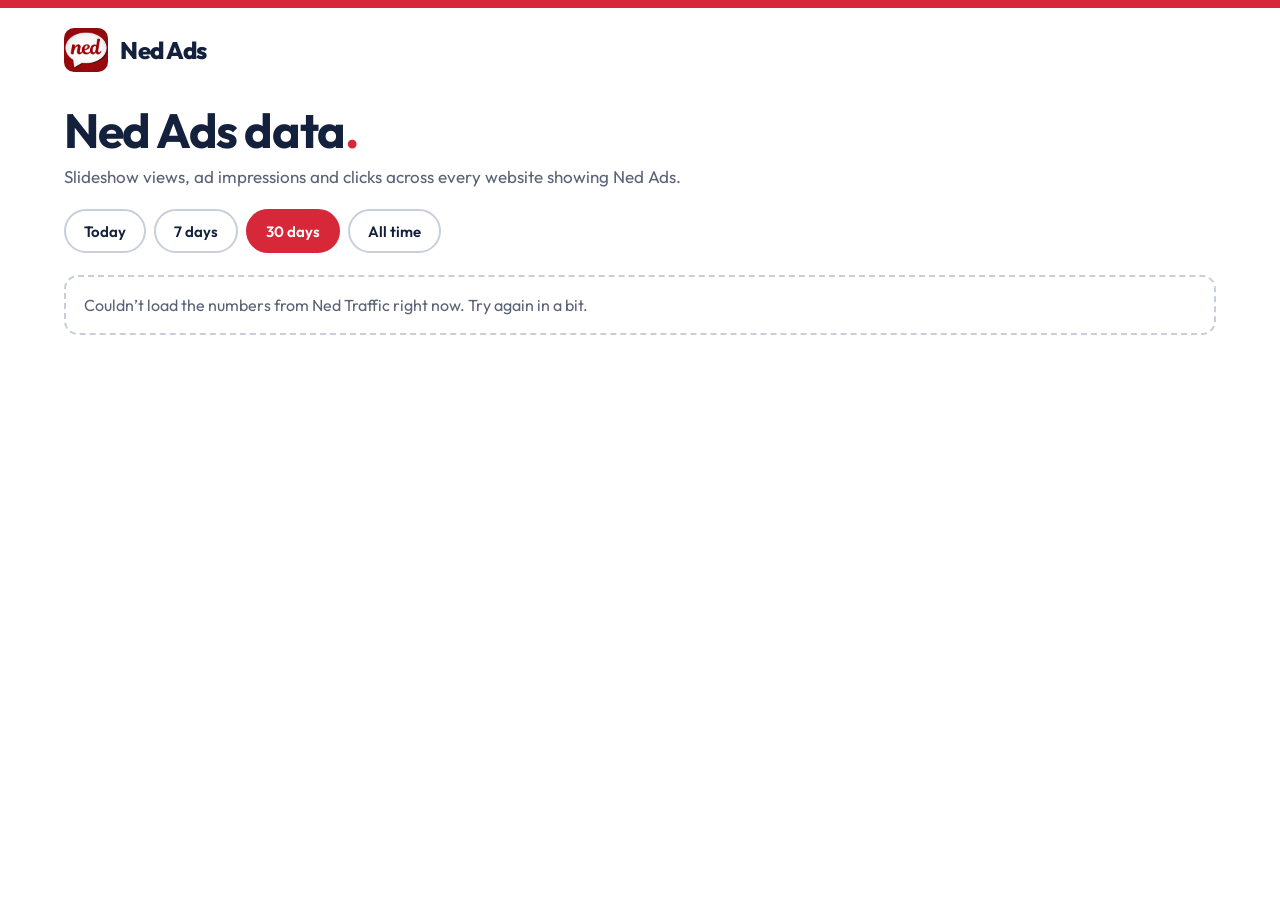
==== data/index.html @ faa48b7e "Add public Ned Ads data page at /data Reads clicks, impressions and slideshow views from Ned Traffic" ====
<!doctype html>
<html lang="en">
<head>
<meta charset="utf-8">
<meta name="viewport" content="width=device-width, initial-scale=1">
<title>Ned Ads – Data</title>
<meta name="robots" content="noindex, nofollow">
<meta name="theme-color" content="#D62839">
<link rel="icon" href="../favicon-32.png" type="image/png" sizes="32x32">
<link rel="apple-touch-icon" href="../apple-touch-icon.png">
<link rel="preconnect" href="https://fonts.googleapis.com">
<link rel="preconnect" href="https://fonts.gstatic.com" crossorigin>
<link rel="stylesheet" href="https://fonts.googleapis.com/css2?family=Outfit:wght@400;500;600;700;800&display=swap">
<link rel="stylesheet" href="../style.css?v=3">
<style>
  h1 { font-size: clamp(32px, 6vw, 48px); letter-spacing: -0.03em; margin: 8px 0 6px; }
  .intro { color: var(--muted); font-size: 17px; margin: 0 0 22px; }
  .ranges { display: flex; flex-wrap: wrap; gap: 8px; margin-bottom: 22px; }
  .chip[aria-pressed="true"] { background: var(--red); border-color: var(--red); color: #fff; }
  .tiles { display: grid; grid-template-columns: repeat(auto-fit, minmax(160px, 1fr)); gap: 14px; margin-bottom: 30px; }
  .tile { border: 2px solid var(--ink); border-radius: 16px; padding: 16px 18px; background: #fff; box-shadow: 5px 5px 0 var(--yellow); }
  .tile .label { font-size: 14px; font-weight: 600; color: var(--muted); }
  .tile .num { font-size: 32px; font-weight: 800; letter-spacing: -0.02em; margin-top: 4px; font-variant-numeric: tabular-nums; }
  h2 { font-size: 22px; margin: 28px 0 10px; }
  .table-wrap { overflow-x: auto; border: 2px solid var(--line); border-radius: 14px; }
  table { width: 100%; border-collapse: collapse; font-size: 15px; }
  th, td { padding: 11px 14px; text-align: right; white-space: nowrap; border-bottom: 1px solid var(--line); font-variant-numeric: tabular-nums; }
  th:first-child, td:first-child { text-align: left; }
  th { background: #F1F3F8; font-weight: 700; cursor: pointer; user-select: none; }
  th[aria-sort="ascending"]::after { content: " ▲"; font-size: 11px; }
  th[aria-sort="descending"]::after { content: " ▼"; font-size: 11px; }
  tbody tr:last-child td { border-bottom: none; }
  .filter { display: flex; flex-wrap: wrap; gap: 10px; align-items: center; margin: 0 0 10px; font-weight: 600; }
  .filter select { height: 40px; border: 2px solid var(--field); border-radius: 10px; padding: 0 10px; font: inherit; font-weight: 500; background: #fff; }
  .status { padding: 18px; border: 2px dashed var(--field); border-radius: 14px; color: var(--muted); }
  .foot { display: flex; flex-wrap: wrap; justify-content: space-between; gap: 12px; margin: 26px 0 40px; color: var(--muted); font-size: 14px; }
  .csv { height: 40px; padding: 0 16px; border: 2px solid var(--blue); border-radius: 10px; background: #fff; color: var(--blue); font: inherit; font-weight: 700; cursor: pointer; }
</style>
</head>
<body>
<div class="page">
  <header class="site-header wrap">
    <a href="https://ads.nedwebservices.com/" class="logo">
      <img src="../ned-logo.png" width="44" height="44" alt="" style="display:block;border-radius:10px">
      <span>Ned Ads</span>
    </a>
  </header>

  <main class="wrap">
    <h1>Ned Ads data<span class="red">.</span></h1>
    <p class="intro">Slideshow views, ad impressions and clicks across every website showing Ned Ads.</p>

    <div class="ranges" role="group" aria-label="Date range">
      <button class="chip" type="button" data-days="1">Today</button>
      <button class="chip" type="button" data-days="7">7 days</button>
      <button class="chip" type="button" data-days="30" aria-pressed="true">30 days</button>
      <button class="chip" type="button" data-days="0">All time</button>
    </div>

    <div id="status" class="status">Loading…</div>

    <div id="report" hidden>
      <div class="tiles">
        <div class="tile"><div class="label">Slideshow views</div><div class="num" id="t-views">0</div></div>
        <div class="tile"><div class="label">Ad impressions</div><div class="num" id="t-imp">0</div></div>
        <div class="tile"><div class="label">Clicks</div><div class="num" id="t-clicks">0</div></div>
        <div class="tile"><div class="label">Click-through rate</div><div class="num" id="t-ctr">—</div></div>
      </div>

      <h2>By ad</h2>
      <div class="table-wrap"><table id="by-ad"></table></div>

      <h2>By website</h2>
      <div class="table-wrap"><table id="by-site"></table></div>

      <h2>Ad × website</h2>
      <div class="filter">
        <label>Ad <select id="f-ad"><option value="">All</option></select></label>
        <label>Website <select id="f-site"><option value="">All</option></select></label>
      </div>
      <div class="table-wrap"><table id="by-both"></table></div>

      <div class="foot">
        <span id="updated"></span>
        <button class="csv" type="button" id="csv">Download CSV</button>
      </div>
    </div>
  </main>
</div>

<script>
(function () {
  'use strict';
  // Public, read-only report from Ned Traffic. Expected JSON:
  // { generatedAt, views: [{site, views}], rows: [{ad, site, impressions, clicks}] }
  var REPORT_URL = 'https://nedtraffic.replit.app/api/public/ned-ads-report';

  var $ = function (id) { return document.getElementById(id); };
  var fmt = function (n) { return Number(n || 0).toLocaleString(); };
  var ctr = function (c, i) { return i > 0 ? (100 * c / i).toFixed(1) + '%' : '—'; };
  var ctrNum = function (c, i) { return i > 0 ? c / i : -1; };
  var data = null, both = [];

  function ymd(d) { return d.getFullYear() + '-' + String(d.getMonth() + 1).padStart(2, '0') + '-' + String(d.getDate()).padStart(2, '0'); }

  function load(days) {
    $('status').hidden = false; $('status').textContent = 'Loading…'; $('report').hidden = true;
    var url = REPORT_URL;
    if (days > 0) {
      var from = new Date(); from.setHours(0, 0, 0, 0); from.setDate(from.getDate() - (days - 1));
      url += '?from=' + ymd(from) + '&to=' + ymd(new Date()) + '&tz=' + encodeURIComponent(Intl.DateTimeFormat().resolvedOptions().timeZone || 'UTC');
    }
    fetch(url, { cache: 'no-store' })
      .then(function (r) { if (!r.ok) throw new Error(r.status); return r.json(); })
      .then(function (d) { data = d; render(); })
      .catch(function () {
        $('status').textContent = 'Couldn’t load the numbers from Ned Traffic right now. Try again in a bit.';
      });
  }

  function group(rows, key) {
    var m = {};
    rows.forEach(function (r) {
      var k = r[key] || '(unknown)';
      var g = m[k] || (m[k] = { name: k, views: 0, impressions: 0, clicks: 0 });
      g.impressions += +r.impressions || 0; g.clicks += +r.clicks || 0;
    });
    return m;
  }

  function table(el, cols, rows, sortKey, dir) {
    el.__state = el.__state || { key: sortKey, dir: dir || -1 };
    var st = el.__state;
    rows = rows.slice().sort(function (a, b) {
      var x = a[st.key], y = b[st.key];
      return (typeof x === 'string' ? x.localeCompare(y) : x - y) * st.dir;
    });
    var h = '<thead><tr>' + cols.map(function (c) {
      var s = c.key === st.key ? (st.dir > 0 ? 'ascending' : 'descending') : 'none';
      return '<th scope="col" data-key="' + c.key + '" aria-sort="' + s + '" tabindex="0">' + c.label + '</th>';
    }).join('') + '</tr></thead><tbody>';
    if (!rows.length) h += '<tr><td colspan="' + cols.length + '">No data yet for this range.</td></tr>';
    rows.forEach(function (r) {
      h += '<tr>' + cols.map(function (c) {
        var v = c.show ? c.show(r) : (typeof r[c.key] === 'number' ? fmt(r[c.key]) : r[c.key]);
        return '<td>' + String(v).replace(/[&<>"]/g, function (ch) { return '&#' + ch.charCodeAt(0) + ';'; }) + '</td>';
      }).join('') + '</tr>';
    });
    el.innerHTML = h + '</tbody>';
    Array.prototype.forEach.call(el.querySelectorAll('th'), function (th) {
      function sort() {
        var k = th.getAttribute('data-key');
        st.dir = st.key === k ? -st.dir : (k === 'name' || k === 'site' || k === 'ad' ? 1 : -1);
        st.key = k; table(el, cols, rows, st.key, st.dir);
      }
      th.addEventListener('click', sort);
      th.addEventListener('keydown', function (e) { if (e.key === 'Enter' || e.key === ' ') { e.preventDefault(); sort(); } });
    });
  }

  function withCtr(list) { return list.map(function (g) { g.ctr = ctrNum(g.clicks, g.impressions); return g; }); }
  var CTR = { key: 'ctr', label: 'CTR', show: function (r) { return ctr(r.clicks, r.impressions); } };

  function render() {
    var rows = (data && data.rows) || [], views = (data && data.views) || [];
    var tv = 0, ti = 0, tc = 0;
    views.forEach(function (v) { tv += +v.views || 0; });
    rows.forEach(function (r) { ti += +r.impressions || 0; tc += +r.clicks || 0; });
    $('t-views').textContent = fmt(tv); $('t-imp').textContent = fmt(ti);
    $('t-clicks').textContent = fmt(tc); $('t-ctr').textContent = ctr(tc, ti);

    var ads = group(rows, 'ad'), sites = group(rows, 'site');
    views.forEach(function (v) {
      var k = v.site || '(unknown)';
      (sites[k] || (sites[k] = { name: k, views: 0, impressions: 0, clicks: 0 })).views += +v.views || 0;
    });

    table($('by-ad'), [{ key: 'name', label: 'Ad' }, { key: 'impressions', label: 'Impressions' }, { key: 'clicks', label: 'Clicks' }, CTR],
      withCtr(Object.keys(ads).map(function (k) { return ads[k]; })), 'impressions');
    table($('by-site'), [{ key: 'name', label: 'Website' }, { key: 'views', label: 'Slideshow views' }, { key: 'impressions', label: 'Impressions' }, { key: 'clicks', label: 'Clicks' }, CTR],
      withCtr(Object.keys(sites).map(function (k) { return sites[k]; })), 'views');

    both = withCtr(rows.map(function (r) {
      return { ad: r.ad || '(unknown)', site: r.site || '(unknown)', impressions: +r.impressions || 0, clicks: +r.clicks || 0 };
    }));
    fill($('f-ad'), Object.keys(ads)); fill($('f-site'), Object.keys(sites));
    renderBoth();

    $('updated').textContent = 'Updated ' + new Date(data && data.generatedAt || Date.now()).toLocaleString();
    $('status').hidden = true; $('report').hidden = false;
  }

  function fill(sel, names) {
    var keep = sel.value;
    sel.innerHTML = '<option value="">All</option>' + names.sort().map(function (n) {
      return '<option>' + n.replace(/[&<>"]/g, function (ch) { return '&#' + ch.charCodeAt(0) + ';'; }) + '</option>';
    }).join('');
    sel.value = names.indexOf(keep) !== -1 ? keep : '';
  }

  function filtered() {
    var a = $('f-ad').value, s = $('f-site').value;
    return both.filter(function (r) { return (!a || r.ad === a) && (!s || r.site === s); });
  }
  function renderBoth() {
    table($('by-both'), [{ key: 'ad', label: 'Ad' }, { key: 'site', label: 'Website' }, { key: 'impressions', label: 'Impressions' }, { key: 'clicks', label: 'Clicks' }, CTR],
      filtered(), 'impressions');
  }
  $('f-ad').addEventListener('change', renderBoth);
  $('f-site').addEventListener('change', renderBoth);

  $('csv').addEventListener('click', function () {
    var lines = [['Ad', 'Website', 'Impressions', 'Clicks', 'CTR']].concat(filtered().map(function (r) {
      return [r.ad, r.site, r.impressions, r.clicks, ctr(r.clicks, r.impressions)];
    }));
    var csv = lines.map(function (l) { return l.map(function (v) { return '"' + String(v).replace(/"/g, '""') + '"'; }).join(','); }).join('\n');
    var a = document.createElement('a');
    a.href = URL.createObjectURL(new Blob([csv], { type: 'text/csv' }));
    a.download = 'ned-ads-data.csv'; document.body.appendChild(a); a.click(); a.remove();
  });

  Array.prototype.forEach.call(document.querySelectorAll('.ranges .chip'), function (b, _, all) {
    b.addEventListener('click', function () {
      Array.prototype.forEach.call(all, function (x) { x.setAttribute('aria-pressed', String(x === b)); });
      load(+b.getAttribute('data-days'));
    });
  });
  load(30);
})();
</script>
</body>
</html>
---- style.css ----
:root {
  --ink: #14213D;
  --muted: #5A6275;
  --red: #D62839;
  --blue: #1F4FBF;
  --yellow: #FFC93C;
  --line: #E3E6EE;
  --field: #C9CEDB;
}
* { box-sizing: border-box; }
html { -webkit-text-size-adjust: 100%; }
body {
  margin: 0;
  font-family: 'Outfit', system-ui, -apple-system, sans-serif;
  color: var(--ink);
  background: #fff;
}
.page { border-top: 8px solid var(--red); min-height: 100vh; }
.wrap { max-width: 1200px; margin: 0 auto; padding-left: 24px; padding-right: 24px; }
.muted { color: var(--muted); }
.red { color: var(--red); }
a { color: var(--blue); }
button, input { font: inherit; color: inherit; }
:focus-visible { outline: 3px solid var(--blue); outline-offset: 2px; }

/* Header */
.site-header { display: flex; flex-wrap: wrap; align-items: center; justify-content: space-between; gap: 12px; padding-top: 20px; padding-bottom: 20px; }
.logo { display: flex; align-items: center; gap: 12px; text-decoration: none; color: var(--ink); font-size: 24px; font-weight: 800; letter-spacing: -0.02em; }
.city-pill { display: flex; align-items: center; gap: 8px; padding: 8px 14px; border: 2px solid var(--ink); border-radius: 999px; font-size: 15px; font-weight: 600; }
.city-pill .muted { font-weight: 400; }

/* Hero */
.hero { padding-top: 32px; padding-bottom: 8px; }
.hero h1 { margin: 0; font-size: clamp(38px, 6vw, 68px); line-height: 1.02; font-weight: 800; letter-spacing: -0.03em; }
.hl { white-space: nowrap; background: linear-gradient(transparent 62%, var(--yellow) 62%); padding: 0 4px; }
.hero p { margin: 16px 0 0; font-size: 19px; line-height: 1.5; color: var(--muted); max-width: 620px; }

/* Search panel */
.search { margin-top: 28px; border: 2px solid var(--ink); border-radius: 20px; padding: 24px; display: flex; flex-direction: column; gap: 22px; box-shadow: 8px 8px 0 var(--yellow); background: #fff; }
.search-row { display: flex; flex-wrap: wrap; gap: 12px; align-items: flex-end; }
.field { display: flex; flex-direction: column; gap: 6px; font-size: 14px; font-weight: 600; }
.grow2 { flex: 2 1 280px; }
.grow1 { flex: 1 1 220px; }
.field input { height: 52px; width: 100%; border: 2px solid var(--field); border-radius: 12px; padding: 0 16px; font-size: 17px; font-weight: 400; background: #fff; }
.field input:focus { border-color: var(--blue); outline: none; }
.near { display: flex; gap: 8px; }
.near input { flex: 1 1 auto; min-width: 0; }
.icon-btn { flex: 0 0 52px; height: 52px; border: 2px solid var(--blue); border-radius: 12px; background: #fff; color: var(--blue); cursor: pointer; display: flex; align-items: center; justify-content: center; }
.icon-btn:hover { background: #EEF2FC; }
.primary { flex: 0 1 auto; height: 52px; padding: 0 28px; border: none; border-radius: 12px; background: var(--red); color: #fff; font-size: 17px; font-weight: 700; cursor: pointer; }
.primary:hover { background: #B81F2F; }
.near-note { margin: -10px 0 0; font-size: 15px; color: var(--muted); min-height: 0; }
.near-note:empty { display: none; }

.filters { display: flex; flex-wrap: wrap; gap: 20px 40px; }
.filter-group { display: flex; flex-direction: column; gap: 8px; }
.filter-label { font-size: 14px; font-weight: 600; }
.chips { display: flex; flex-wrap: wrap; gap: 8px; align-items: center; }
.chip { height: 44px; padding: 0 18px; border-radius: 999px; border: 2px solid var(--field); background: #fff; font-size: 15px; font-weight: 600; cursor: pointer; display: inline-flex; align-items: center; }
.chip:hover { border-color: var(--ink); }
.chip.when[aria-pressed="true"] { background: var(--red); border-color: var(--red); color: #fff; }
.chip.dist[aria-pressed="true"] { background: var(--blue); border-color: var(--blue); color: #fff; }
.day-nav { display: inline-flex; align-items: center; gap: 6px; }
.arrow-btn { width: 44px; height: 44px; flex: 0 0 44px; border-radius: 50%; border: 2px solid var(--field); background: #fff; color: var(--ink); cursor: pointer; display: inline-flex; align-items: center; justify-content: center; padding: 0; }
.arrow-btn:hover:not(:disabled) { border-color: var(--red); color: var(--red); }
.arrow-btn:disabled { opacity: 0.35; cursor: default; }
.date-chip { gap: 8px; padding: 0 6px 0 14px; font-weight: 500; cursor: default; }
.date-chip.on { border-color: var(--red); box-shadow: inset 0 0 0 1px var(--red); }
.date-chip input { border: none; background: transparent; font-size: 15px; }

/* Results */
.results { padding-top: 40px; padding-bottom: 24px; }
.results-head { display: flex; flex-wrap: wrap; align-items: flex-end; justify-content: space-between; gap: 12px; padding-bottom: 16px; border-bottom: 3px solid var(--red); }
.results-head h2 { margin: 0; font-size: 30px; font-weight: 800; letter-spacing: -0.02em; }
.results-head p { margin: 4px 0 0; font-size: 16px; }

.group { padding-top: 28px; }
.group h3 { margin: 0 0 4px; display: flex; align-items: center; gap: 10px; font-size: 14px; font-weight: 700; letter-spacing: 0.12em; text-transform: uppercase; }
.dot { width: 12px; height: 12px; border-radius: 50%; display: inline-block; }
.dot.morning { background: var(--yellow); }
.dot.afternoon { background: var(--red); }
.dot.evening { background: var(--blue); }

.event { display: flex; flex-wrap: wrap; align-items: center; gap: 16px 20px; padding: 18px 0; border-bottom: 1px solid var(--line); }
.time { flex: 0 0 84px; height: 72px; border-radius: 14px; background: var(--yellow); display: flex; flex-direction: column; align-items: center; justify-content: center; line-height: 1; }
.time b { font-size: 24px; font-weight: 800; }
.time small { font-size: 13px; font-weight: 700; margin-top: 4px; }
.info { flex: 1 1 320px; min-width: 0; display: flex; flex-direction: column; gap: 4px; }
.info h4 { margin: 0; font-size: 19px; font-weight: 700; line-height: 1.3; overflow-wrap: anywhere; }
.info .venue { margin: 0; font-size: 16px; font-weight: 500; }
.info .addr { margin: 0; font-size: 15px; color: var(--muted); }
.actions { flex: 0 0 auto; display: flex; flex-wrap: wrap; align-items: center; gap: 10px 14px; margin-left: auto; }
.dist-tag { font-size: 14px; font-weight: 600; color: var(--muted); white-space: nowrap; }
.price { padding: 6px 12px; border-radius: 8px; font-size: 14px; font-weight: 700; background: #F1F3F8; max-width: 260px; }
.price.free { background: var(--blue); color: #fff; }
.details { display: inline-flex; align-items: center; gap: 6px; height: 44px; padding: 0 18px; border: 2px solid var(--blue); border-radius: 999px; color: var(--blue); font-size: 15px; font-weight: 700; text-decoration: none; white-space: nowrap; }
.details:hover { background: var(--blue); color: #fff; }

.empty { margin-top: 32px; padding: 40px 24px; border: 2px dashed var(--field); border-radius: 20px; display: flex; flex-direction: column; align-items: center; gap: 12px; text-align: center; }
.empty p { margin: 0; }
.empty .big { font-size: 20px; font-weight: 700; }
.empty .muted { font-size: 16px; max-width: 440px; }

.site-footer { margin-top: 24px; padding-top: 28px; padding-bottom: 40px; border-top: 3px solid var(--red); display: flex; flex-direction: column; align-items: center; gap: 14px; text-align: center; font-size: 14px; line-height: 1.6; color: var(--muted); }
.site-footer p { margin: 0; max-width: 560px; }

/* Submit-my-event button */
.submit-cta { display: flex; justify-content: center; padding-top: 24px; padding-bottom: 32px; }
.cta-btn { display: inline-flex; align-items: center; justify-content: center; text-decoration: none; padding: 0 32px; box-shadow: 5px 5px 0 var(--yellow); }

/* Submit page */
.submit-page { padding-top: 32px; padding-bottom: 48px; }
.submit-page h1 { margin: 0; font-size: clamp(34px, 5vw, 52px); line-height: 1.05; font-weight: 800; letter-spacing: -0.03em; }
.submit-page .intro { margin: 14px 0 0; font-size: 18px; line-height: 1.5; color: var(--muted); max-width: 620px; }
.submit-form { margin-top: 28px; max-width: 620px; border: 2px solid var(--ink); border-radius: 20px; padding: 24px; display: flex; flex-direction: column; gap: 18px; box-shadow: 8px 8px 0 var(--yellow); background: #fff; }
.notice { margin: 0; padding: 14px 16px; border-radius: 12px; background: #FFF6DB; border: 2px solid var(--yellow); font-size: 15px; line-height: 1.5; font-weight: 500; }
.hp { position: absolute; left: -9999px; width: 1px; height: 1px; overflow: hidden; }
.form-msg { margin: 0; font-size: 15px; font-weight: 600; }
.form-msg.error { color: var(--red); }
.thanks { margin-top: 28px; max-width: 620px; border: 2px solid var(--ink); border-radius: 20px; padding: 32px 24px; box-shadow: 8px 8px 0 var(--yellow); }
.thanks h2 { margin: 0 0 8px; font-size: 26px; }
.thanks p { margin: 0 0 18px; color: var(--muted); font-size: 17px; line-height: 1.5; }
.back { display: inline-block; margin-top: 18px; font-weight: 600; }
.site-footer a { font-weight: 600; }

@media (max-width: 520px) {
  .wrap { padding-left: 16px; padding-right: 16px; }
  .search { padding: 18px; box-shadow: 6px 6px 0 var(--yellow); }
  .primary { width: 100%; }
}

/* Compact event list on phones */
@media (max-width: 640px) {
  .results { padding-top: 28px; }
  .results-head h2 { font-size: 24px; }
  .results-head p { font-size: 14px; }
  .group { padding-top: 18px; }
  .group h3 { font-size: 12px; margin-bottom: 0; }
  .event { display: grid; grid-template-columns: 56px minmax(0, 1fr); gap: 6px 12px; align-items: start; padding: 12px 0; }
  .time { width: 56px; height: 50px; border-radius: 10px; grid-row: span 2; }
  .time b { font-size: 17px; }
  .time small { font-size: 11px; margin-top: 2px; }
  .info { gap: 1px; }
  .info h4 { font-size: 16px; line-height: 1.25; }
  .info .venue { font-size: 14px; }
  .info .addr { font-size: 13px; line-height: 1.35; }
  .info .org, .info .zip { display: none; }
  .info .venue, .info .addr { white-space: nowrap; overflow: hidden; text-overflow: ellipsis; }
  .actions { grid-column: 2; margin-left: 0; gap: 8px; }
  .dist-tag { font-size: 13px; }
  .price { font-size: 12px; padding: 3px 8px; border-radius: 6px; max-width: 100%; }
  .details { height: 32px; padding: 0 12px; font-size: 13px; border-width: 1.5px; gap: 4px; margin-left: auto; }
  .details svg { width: 13px; height: 13px; }
}

/* Advertisers slideshow (below the footer) */
.ads { border-top: 3px solid var(--blue); border-bottom: 3px solid var(--yellow); margin-bottom: 40px; padding-top: 28px; padding-bottom: 36px; display: flex; flex-direction: column; align-items: center; gap: 16px; text-align: center; }
.ads h2 { margin: 0; font-size: 13px; font-weight: 700; letter-spacing: 0.14em; text-transform: uppercase; color: var(--muted); }
.ads-carousel { width: 100%; max-width: 900px; }
.ads-viewport { width: 100%; overflow: hidden; border-radius: 16px; border: 2px solid var(--ink); background: #F1F3F8; }
.ads-track { display: flex; transition: transform 0.6s ease; }
.ad-slide { flex: 0 0 100%; display: block; position: relative; aspect-ratio: 3 / 1; overflow: hidden; text-decoration: none; background: var(--ad-bg, #14213D); color: var(--ad-fg, #fff); }
.ad-cover img { width: 100%; height: 100%; object-fit: cover; display: block; }
.ad-label { position: absolute; left: 14px; bottom: 14px; max-width: calc(100% - 28px); display: flex; align-items: baseline; gap: 10px; padding: 7px 16px; border-radius: 999px; background: rgba(20, 33, 61, 0.88); color: #fff; line-height: 1.3; white-space: nowrap; overflow: hidden; }
.ad-label .ad-name { font-size: clamp(13px, 2vw, 20px); font-weight: 700; overflow: hidden; text-overflow: ellipsis; }
.ad-label .ad-visit { font-size: clamp(11px, 1.5vw, 15px); font-weight: 600; opacity: 0.85; }
.ad-whole { display: flex; align-items: stretch; }
.ad-whole img { height: 100%; width: auto; max-width: 62%; object-fit: contain; display: block; flex: 0 0 auto; }
.ad-panel { flex: 1 1 auto; min-width: 0; display: flex; flex-direction: column; justify-content: center; align-items: flex-start; gap: 8px; padding: 0 clamp(12px, 4vw, 40px); text-align: left; }
.ad-panel .ad-name { font-size: clamp(16px, 4vw, 40px); font-weight: 800; line-height: 1.05; letter-spacing: -0.02em; }
.ad-visit { font-size: clamp(11px, 1.6vw, 17px); font-weight: 700; opacity: 0.92; overflow-wrap: anywhere; }
.ads-controls { display: flex; justify-content: center; align-items: center; gap: 4px; margin-top: 8px; }
.ads-dot { width: 32px; height: 32px; border: none; background: transparent; cursor: pointer; position: relative; padding: 0; }
.ads-dot::after { content: ''; position: absolute; inset: 11px; border-radius: 50%; background: var(--field); }
.ads-dot[aria-current="true"]::after { background: var(--red); }
.ads-arrow { width: 32px; height: 32px; border-radius: 50%; border: 1.5px solid var(--field); background: #fff; color: var(--ink); cursor: pointer; display: inline-flex; align-items: center; justify-content: center; padding: 0; }
.ads-arrow:hover { border-color: var(--blue); color: var(--blue); }
.ads-arrow:first-of-type { margin-left: 8px; }
.ads-pause { height: 32px; padding: 0 12px; border: 1.5px solid var(--field); border-radius: 999px; background: #fff; font-size: 13px; font-weight: 600; cursor: pointer; }
.ads .cta-btn { margin-top: 8px; }

/* Textarea and file fields */
.field textarea { min-height: 110px; width: 100%; border: 2px solid var(--field); border-radius: 12px; padding: 12px 16px; font-size: 17px; font-weight: 400; background: #fff; resize: vertical; }
.field textarea:focus { border-color: var(--blue); outline: none; }
.field input[type="file"] { height: auto; padding: 12px; font-size: 15px; }
.hint { font-size: 13px; font-weight: 400; color: var(--muted); }
.primary:disabled { opacity: 0.85; cursor: default; }
@media (max-width: 420px) { .pick-label { display: none; } .date-chip { padding-left: 10px; } }

.optional { font-weight: 400; color: var(--muted); }
.field textarea { font-family: inherit; }
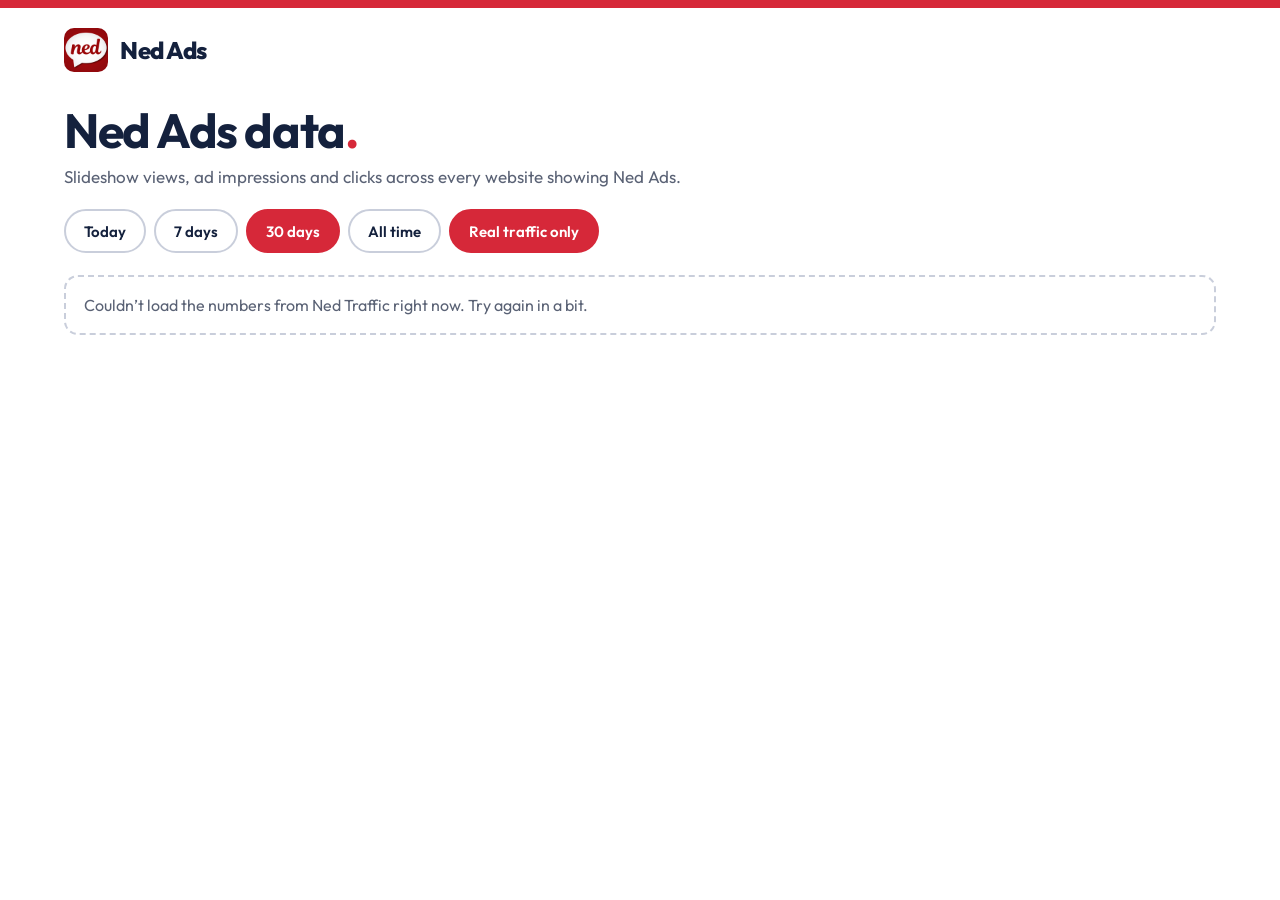
==== commit b7a0c40f: "Data page: add 'Real traffic only' toggle Hides sandbox/preview sites, ads.nedwebservices.com itself" ====
--- a/data/index.html
+++ b/data/index.html
@@ -21,6 +21,15 @@
   .tile { border: 2px solid var(--ink); border-radius: 16px; padding: 16px 18px; background: #fff; box-shadow: 5px 5px 0 var(--yellow); }
   .tile .label { font-size: 14px; font-weight: 600; color: var(--muted); }
   .tile .num { font-size: 32px; font-weight: 800; letter-spacing: -0.02em; margin-top: 4px; font-variant-numeric: tabular-nums; }
+.tiles.top { grid-template-columns: repeat(2, 1fr); }
+  .tiles.top .wide { grid-column: 1 / -1; }
+  @media (min-width: 720px) { .tiles.top { grid-template-columns: repeat(5, 1fr); } .tiles.top .wide { grid-column: auto; } }
+  .tiles.more { grid-template-columns: repeat(2, 1fr); margin-top: -14px; }
+  @media (min-width: 720px) { .tiles.more { grid-template-columns: repeat(3, 1fr); } }
+  .tile .what.site { font-size: 16px; }
+  .tiles.more .tile { box-shadow: 5px 5px 0 #C9D6F5; }
+  .tile .what { font-size: 19px; font-weight: 800; margin-top: 6px; line-height: 1.2; overflow-wrap: anywhere; }
+  .tile .sub { font-size: 14px; color: var(--muted); margin-top: 3px; }
   h2 { font-size: 22px; margin: 28px 0 10px; }
   .table-wrap { overflow-x: auto; border: 2px solid var(--line); border-radius: 14px; }
   table { width: 100%; border-collapse: collapse; font-size: 15px; }
@@ -55,16 +64,26 @@
       <button class="chip" type="button" data-days="7">7 days</button>
       <button class="chip" type="button" data-days="30" aria-pressed="true">30 days</button>
       <button class="chip" type="button" data-days="0">All time</button>
+      <button class="chip" type="button" id="hide-test" aria-pressed="true" title="Hides sandbox and preview sites, ads.nedwebservices.com itself, and test ads">Real traffic only</button>
     </div>
 
     <div id="status" class="status">Loading…</div>
 
     <div id="report" hidden>
-      <div class="tiles">
+      <div class="tiles top">
+        <div class="tile wide"><div class="label">Unique visitors</div><div class="num" id="t-visitors">—</div><div class="sub" id="t-visitors-n"></div></div>
         <div class="tile"><div class="label">Slideshow views</div><div class="num" id="t-views">0</div></div>
         <div class="tile"><div class="label">Ad impressions</div><div class="num" id="t-imp">0</div></div>
         <div class="tile"><div class="label">Clicks</div><div class="num" id="t-clicks">0</div></div>
         <div class="tile"><div class="label">Click-through rate</div><div class="num" id="t-ctr">—</div></div>
+      </div>
+      <div class="tiles more">
+        <div class="tile"><div class="label">Websites showing ads</div><div class="num" id="t-sites">0</div></div>
+        <div class="tile"><div class="label">Active ads</div><div class="num" id="t-ads">0</div></div>
+        <div class="tile"><div class="label">Ads seen per view</div><div class="num" id="t-per">—</div></div>
+        <div class="tile"><div class="label">Top ad · most seen</div><div class="what" id="t-seen">—</div><div class="sub" id="t-seen-n"></div></div>
+        <div class="tile"><div class="label">Top ad · most clicked</div><div class="what" id="t-clicked">—</div><div class="sub" id="t-clicked-n"></div></div>
+        <div class="tile"><div class="label">Top website</div><div class="what site" id="t-site">—</div><div class="sub" id="t-site-n"></div></div>
       </div>
 
       <h2>By ad</h2>
@@ -92,19 +111,45 @@
 (function () {
   'use strict';
   // Public, read-only report from Ned Traffic. Expected JSON:
-  // { generatedAt, views: [{site, views}], rows: [{ad, site, impressions, clicks}] }
+  // { generatedAt, uniqueVisitors, views: [{site, views}], rows: [{ad, site, impressions, clicks}],
+  //   sites: [{site, visitors, lastSeen}] }   (uniqueVisitors and sites are optional)
   var REPORT_URL = 'https://nedtraffic.replit.app/api/public/ned-ads-report';
 
   var $ = function (id) { return document.getElementById(id); };
   var fmt = function (n) { return Number(n || 0).toLocaleString(); };
   var ctr = function (c, i) { return i > 0 ? (100 * c / i).toFixed(1) + '%' : '—'; };
   var ctrNum = function (c, i) { return i > 0 ? c / i : -1; };
-  var data = null, both = [];
+  // Real ad names from the ad list, so "upstage-comedy-lounge" shows as "Upstage Comedy Lounge".
+  var NAMES = {};
+  var slug = function (s) { return String(s || '').toLowerCase().replace(/&/g, ' and ').replace(/[^a-z0-9]+/g, '-').replace(/^-+|-+$/g, ''); };
+  var label = function (k) { return NAMES[k] || k.replace(/-/g, ' ').replace(/\b\w/g, function (c) { return c.toUpperCase(); }); };
+  fetch('../ads.json', { cache: 'no-store' }).then(function (r) { return r.json(); }).then(function (list) {
+    list.forEach(function (a) { NAMES[slug(a.name)] = a.name; });
+    if (data) render();
+  }).catch(function () {});
+  var plural = function (n, w) { return fmt(n) + ' ' + w + (n === 1 ? '' : 's'); };
+  function ago(ms) {
+    if (!ms) return '—';
+    var s = Math.max(0, (Date.now() - ms) / 1000);
+    if (s < 60) return 'just now';
+    if (s < 3600) return Math.floor(s / 60) + ' min ago';
+    if (s < 86400) return Math.floor(s / 3600) + ' hr ago';
+    var d = Math.floor(s / 86400);
+    return d === 1 ? 'yesterday' : d < 30 ? d + ' days ago' : new Date(ms).toLocaleDateString();
+  }
+  function top(list, key) {
+    var best = null;
+    list.forEach(function (g) { if (g[key] > 0 && (!best || g[key] > best[key])) best = g; });
+    return best;
+  }
+
+  var data = null, both = [], days = 30, REFRESH_MS = 60000, seq = 0;
 
   function ymd(d) { return d.getFullYear() + '-' + String(d.getMonth() + 1).padStart(2, '0') + '-' + String(d.getDate()).padStart(2, '0'); }
 
-  function load(days) {
-    $('status').hidden = false; $('status').textContent = 'Loading…'; $('report').hidden = true;
+  function load(silent) {
+    var mine = ++seq; // ignore answers to older requests (e.g. after switching the date range)
+    if (!silent) { $('status').hidden = false; $('status').textContent = 'Loading…'; $('report').hidden = true; }
     var url = REPORT_URL;
     if (days > 0) {
       var from = new Date(); from.setHours(0, 0, 0, 0); from.setDate(from.getDate() - (days - 1));
@@ -112,8 +157,10 @@
     }
     fetch(url, { cache: 'no-store' })
       .then(function (r) { if (!r.ok) throw new Error(r.status); return r.json(); })
-      .then(function (d) { data = d; render(); })
+      .then(function (d) { if (mine !== seq) return; data = d; render(); })
       .catch(function () {
+        if (mine !== seq || (silent && data)) return; // keep showing the last numbers if a background refresh fails
+        $('status').hidden = false; $('report').hidden = true;
         $('status').textContent = 'Couldn’t load the numbers from Ned Traffic right now. Try again in a bit.';
       });
   }
@@ -161,8 +208,27 @@
   function withCtr(list) { return list.map(function (g) { g.ctr = ctrNum(g.clicks, g.impressions); return g; }); }
   var CTR = { key: 'ctr', label: 'CTR', show: function (r) { return ctr(r.clicks, r.impressions); } };
 
+  // "Real traffic only": hide sandbox/preview sites, this site itself, and test ads.
+  var TEST_SITE = /(^|\.)sandbox\.|\.replit\.dev$|^ads\.nedwebservices\.com$|^localhost$|^127\.0\.0\.1$/i;
+  var isTestSite = function (s) { return TEST_SITE.test(String(s || '')); };
+  var isTestAd = function (a) { return /^test/i.test(String(a || '')); };
+  var hideTest = true;
+  try { hideTest = localStorage.getItem('nedAdsHideTest') !== '0'; } catch (e) {}
+  $('hide-test').setAttribute('aria-pressed', String(hideTest));
+  $('hide-test').addEventListener('click', function () {
+    hideTest = !hideTest;
+    this.setAttribute('aria-pressed', String(hideTest));
+    try { localStorage.setItem('nedAdsHideTest', hideTest ? '1' : '0'); } catch (e) {}
+    if (data) render();
+  });
+
   function render() {
-    var rows = (data && data.rows) || [], views = (data && data.views) || [];
+    var rows = (data && data.rows) || [], views = (data && data.views) || [], siteInfo = (data && data.sites) || [];
+    if (hideTest) {
+      rows = rows.filter(function (r) { return !isTestSite(r.site) && !isTestAd(r.ad); });
+      views = views.filter(function (v) { return !isTestSite(v.site); });
+      siteInfo = siteInfo.filter(function (x) { return !isTestSite(x.site); });
+    }
     var tv = 0, ti = 0, tc = 0;
     views.forEach(function (v) { tv += +v.views || 0; });
     rows.forEach(function (r) { ti += +r.impressions || 0; tc += +r.clicks || 0; });
@@ -170,14 +236,43 @@
     $('t-clicks').textContent = fmt(tc); $('t-ctr').textContent = ctr(tc, ti);
 
     var ads = group(rows, 'ad'), sites = group(rows, 'site');
-    views.forEach(function (v) {
-      var k = v.site || '(unknown)';
-      (sites[k] || (sites[k] = { name: k, views: 0, impressions: 0, clicks: 0 })).views += +v.views || 0;
-    });
-
-    table($('by-ad'), [{ key: 'name', label: 'Ad' }, { key: 'impressions', label: 'Impressions' }, { key: 'clicks', label: 'Clicks' }, CTR],
+    var site = function (k) { k = k || '(unknown)'; return sites[k] || (sites[k] = { name: k, views: 0, impressions: 0, clicks: 0, visitors: -1, lastSeen: 0 }); };
+    views.forEach(function (v) { site(v.site).views += +v.views || 0; });
+    Object.keys(sites).forEach(function (k) { sites[k].visitors = -1; sites[k].lastSeen = 0; });
+    siteInfo.forEach(function (x) {
+      var g = site(x.site);
+      g.visitors = x.visitors == null ? -1 : +x.visitors;
+      g.lastSeen = x.lastSeen ? Date.parse(x.lastSeen) || 0 : 0;
+    });
+    var uv = data && data.uniqueVisitors, uvNote = '';
+    if (hideTest && siteInfo.length) {
+      // Ned Traffic only sends one overall unique count, so with test sites hidden this adds up each real site's visitors.
+      uv = 0; siteInfo.forEach(function (x) { uv += +x.visitors || 0; });
+      uvNote = 'Added up per site · someone on two sites counts twice';
+    }
+    $('t-visitors').textContent = uv == null ? '—' : fmt(uv);
+    $('t-visitors-n').textContent = uvNote;
+
+    // Extra tiles. Test clicks (names starting with "test") are left out of the "top" picks.
+    var adList = Object.keys(ads).map(function (k) { return ads[k]; }).filter(function (g) { return !/^test/.test(g.name); });
+    var siteList = Object.keys(sites).map(function (k) { return sites[k]; });
+    $('t-sites').textContent = fmt(siteList.filter(function (g) { return g.views > 0 || g.impressions > 0; }).length);
+    $('t-ads').textContent = fmt(adList.filter(function (g) { return g.impressions > 0; }).length);
+    $('t-per').textContent = tv > 0 ? (ti / tv).toFixed(1) : '—';
+    var seen = top(adList, 'impressions'), clicked = top(adList, 'clicks'), site = top(siteList, 'views');
+    $('t-seen').textContent = seen ? label(seen.name) : '—';
+    $('t-seen-n').textContent = seen ? plural(seen.impressions, 'impression') : '';
+    $('t-clicked').textContent = clicked ? label(clicked.name) : '—';
+    $('t-clicked-n').textContent = clicked ? plural(clicked.clicks, 'click') : '';
+    $('t-site').textContent = site ? site.name : '—';
+    $('t-site-n').textContent = site ? plural(site.views, 'slideshow view') : '';
+
+    table($('by-ad'), [{ key: 'name', label: 'Ad', show: function (r) { return label(r.name); } }, { key: 'impressions', label: 'Impressions' }, { key: 'clicks', label: 'Clicks' }, CTR],
       withCtr(Object.keys(ads).map(function (k) { return ads[k]; })), 'impressions');
-    table($('by-site'), [{ key: 'name', label: 'Website' }, { key: 'views', label: 'Slideshow views' }, { key: 'impressions', label: 'Impressions' }, { key: 'clicks', label: 'Clicks' }, CTR],
+    table($('by-site'), [{ key: 'name', label: 'Website' },
+      { key: 'visitors', label: 'Visitors', show: function (r) { return r.visitors < 0 ? '—' : fmt(r.visitors); } },
+      { key: 'views', label: 'Slideshow views' }, { key: 'impressions', label: 'Impressions' }, { key: 'clicks', label: 'Clicks' }, CTR,
+      { key: 'lastSeen', label: 'Last seen', show: function (r) { return ago(r.lastSeen); } }],
       withCtr(Object.keys(sites).map(function (k) { return sites[k]; })), 'views');
 
     both = withCtr(rows.map(function (r) {
@@ -186,7 +281,7 @@
     fill($('f-ad'), Object.keys(ads)); fill($('f-site'), Object.keys(sites));
     renderBoth();
 
-    $('updated').textContent = 'Updated ' + new Date(data && data.generatedAt || Date.now()).toLocaleString();
+    $('updated').textContent = 'Updated ' + new Date(data && data.generatedAt || Date.now()).toLocaleTimeString([], { hour: 'numeric', minute: '2-digit' }) + ' · refreshes every minute';
     $('status').hidden = true; $('report').hidden = false;
   }
 
@@ -203,7 +298,7 @@
     return both.filter(function (r) { return (!a || r.ad === a) && (!s || r.site === s); });
   }
   function renderBoth() {
-    table($('by-both'), [{ key: 'ad', label: 'Ad' }, { key: 'site', label: 'Website' }, { key: 'impressions', label: 'Impressions' }, { key: 'clicks', label: 'Clicks' }, CTR],
+    table($('by-both'), [{ key: 'ad', label: 'Ad', show: function (r) { return label(r.ad); } }, { key: 'site', label: 'Website' }, { key: 'impressions', label: 'Impressions' }, { key: 'clicks', label: 'Clicks' }, CTR],
       filtered(), 'impressions');
   }
   $('f-ad').addEventListener('change', renderBoth);
@@ -219,13 +314,18 @@
     a.download = 'ned-ads-data.csv'; document.body.appendChild(a); a.click(); a.remove();
   });
 
-  Array.prototype.forEach.call(document.querySelectorAll('.ranges .chip'), function (b, _, all) {
+  Array.prototype.forEach.call(document.querySelectorAll('.ranges .chip[data-days]'), function (b, _, all) {
     b.addEventListener('click', function () {
       Array.prototype.forEach.call(all, function (x) { x.setAttribute('aria-pressed', String(x === b)); });
-      load(+b.getAttribute('data-days'));
+      days = +b.getAttribute('data-days');
+      load(false);
     });
   });
-  load(30);
+  load(false);
+
+  // Refresh the numbers every minute while the page is open (and right away when you come back to the tab).
+  setInterval(function () { if (!document.hidden) load(true); }, REFRESH_MS);
+  document.addEventListener('visibilitychange', function () { if (!document.hidden) load(true); });
 })();
 </script>
 </body>
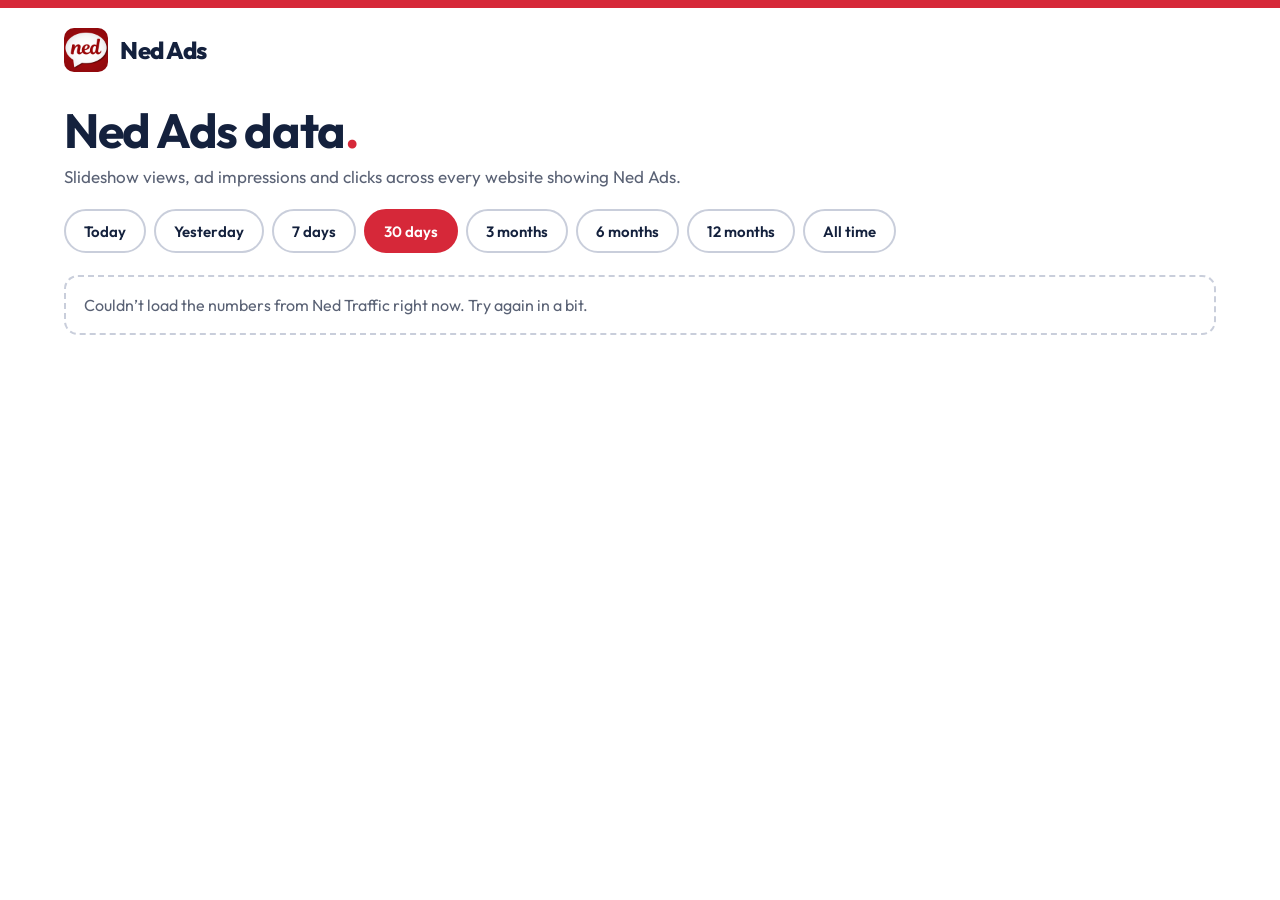
==== commit 910cc550: "Data page: always real traffic only; add Yesterday, 3/6/12 months ranges Co-Authored-By: Claude Opus" ====
--- a/data/index.html
+++ b/data/index.html
@@ -60,11 +60,14 @@
     <p class="intro">Slideshow views, ad impressions and clicks across every website showing Ned Ads.</p>
 
     <div class="ranges" role="group" aria-label="Date range">
-      <button class="chip" type="button" data-days="1">Today</button>
-      <button class="chip" type="button" data-days="7">7 days</button>
-      <button class="chip" type="button" data-days="30" aria-pressed="true">30 days</button>
-      <button class="chip" type="button" data-days="0">All time</button>
-      <button class="chip" type="button" id="hide-test" aria-pressed="true" title="Hides sandbox and preview sites, ads.nedwebservices.com itself, and test ads">Real traffic only</button>
+      <button class="chip" type="button" data-range="today">Today</button>
+      <button class="chip" type="button" data-range="yesterday">Yesterday</button>
+      <button class="chip" type="button" data-range="d7">7 days</button>
+      <button class="chip" type="button" data-range="d30" aria-pressed="true">30 days</button>
+      <button class="chip" type="button" data-range="m3">3 months</button>
+      <button class="chip" type="button" data-range="m6">6 months</button>
+      <button class="chip" type="button" data-range="m12">12 months</button>
+      <button class="chip" type="button" data-range="all">All time</button>
     </div>
 
     <div id="status" class="status">Loading…</div>
@@ -143,7 +146,17 @@
     return best;
   }
 
-  var data = null, both = [], days = 30, REFRESH_MS = 60000, seq = 0;
+  var data = null, both = [], range = 'd30', REFRESH_MS = 60000, seq = 0;
+
+  // Turns a range button into a from/to day pair (null = all time).
+  function span(r) {
+    var to = new Date(), from = new Date(); from.setHours(0, 0, 0, 0);
+    if (r === 'all') return null;
+    if (r === 'yesterday') { from.setDate(from.getDate() - 1); to = new Date(from); }
+    else if (r.charAt(0) === 'd') from.setDate(from.getDate() - (+r.slice(1) - 1));
+    else if (r.charAt(0) === 'm') { from.setMonth(from.getMonth() - +r.slice(1)); from.setDate(from.getDate() + 1); }
+    return { from: from, to: to };
+  }
 
   function ymd(d) { return d.getFullYear() + '-' + String(d.getMonth() + 1).padStart(2, '0') + '-' + String(d.getDate()).padStart(2, '0'); }
 
@@ -151,9 +164,9 @@
     var mine = ++seq; // ignore answers to older requests (e.g. after switching the date range)
     if (!silent) { $('status').hidden = false; $('status').textContent = 'Loading…'; $('report').hidden = true; }
     var url = REPORT_URL;
-    if (days > 0) {
-      var from = new Date(); from.setHours(0, 0, 0, 0); from.setDate(from.getDate() - (days - 1));
-      url += '?from=' + ymd(from) + '&to=' + ymd(new Date()) + '&tz=' + encodeURIComponent(Intl.DateTimeFormat().resolvedOptions().timeZone || 'UTC');
+    var sp = span(range);
+    if (sp) {
+      url += '?from=' + ymd(sp.from) + '&to=' + ymd(sp.to) + '&tz=' + encodeURIComponent(Intl.DateTimeFormat().resolvedOptions().timeZone || 'UTC');
     }
     fetch(url, { cache: 'no-store' })
       .then(function (r) { if (!r.ok) throw new Error(r.status); return r.json(); })
@@ -212,15 +225,7 @@
   var TEST_SITE = /(^|\.)sandbox\.|\.replit\.dev$|^ads\.nedwebservices\.com$|^localhost$|^127\.0\.0\.1$/i;
   var isTestSite = function (s) { return TEST_SITE.test(String(s || '')); };
   var isTestAd = function (a) { return /^test/i.test(String(a || '')); };
-  var hideTest = true;
-  try { hideTest = localStorage.getItem('nedAdsHideTest') !== '0'; } catch (e) {}
-  $('hide-test').setAttribute('aria-pressed', String(hideTest));
-  $('hide-test').addEventListener('click', function () {
-    hideTest = !hideTest;
-    this.setAttribute('aria-pressed', String(hideTest));
-    try { localStorage.setItem('nedAdsHideTest', hideTest ? '1' : '0'); } catch (e) {}
-    if (data) render();
-  });
+  var hideTest = true; // always show real traffic only
 
   function render() {
     var rows = (data && data.rows) || [], views = (data && data.views) || [], siteInfo = (data && data.sites) || [];
@@ -245,10 +250,11 @@
       g.lastSeen = x.lastSeen ? Date.parse(x.lastSeen) || 0 : 0;
     });
     var uv = data && data.uniqueVisitors, uvNote = '';
-    if (hideTest && siteInfo.length) {
-      // Ned Traffic only sends one overall unique count, so with test sites hidden this adds up each real site's visitors.
-      uv = 0; siteInfo.forEach(function (x) { uv += +x.visitors || 0; });
-      uvNote = 'Added up per site · someone on two sites counts twice';
+    if (hideTest && uv != null) {
+      // Ned Traffic only sends one overall unique count, so take out the visitors seen on test sites.
+      var testVisitors = 0;
+      ((data && data.sites) || []).forEach(function (x) { if (isTestSite(x.site)) testVisitors += +x.visitors || 0; });
+      if (testVisitors > 0) { uv = Math.max(0, uv - testVisitors); uvNote = 'About · test-site visitors taken out'; }
     }
     $('t-visitors').textContent = uv == null ? '—' : fmt(uv);
     $('t-visitors-n').textContent = uvNote;
@@ -314,10 +320,10 @@
     a.download = 'ned-ads-data.csv'; document.body.appendChild(a); a.click(); a.remove();
   });
 
-  Array.prototype.forEach.call(document.querySelectorAll('.ranges .chip[data-days]'), function (b, _, all) {
+  Array.prototype.forEach.call(document.querySelectorAll('.ranges .chip'), function (b, _, all) {
     b.addEventListener('click', function () {
       Array.prototype.forEach.call(all, function (x) { x.setAttribute('aria-pressed', String(x === b)); });
-      days = +b.getAttribute('data-days');
+      range = b.getAttribute('data-range');
       load(false);
     });
   });
